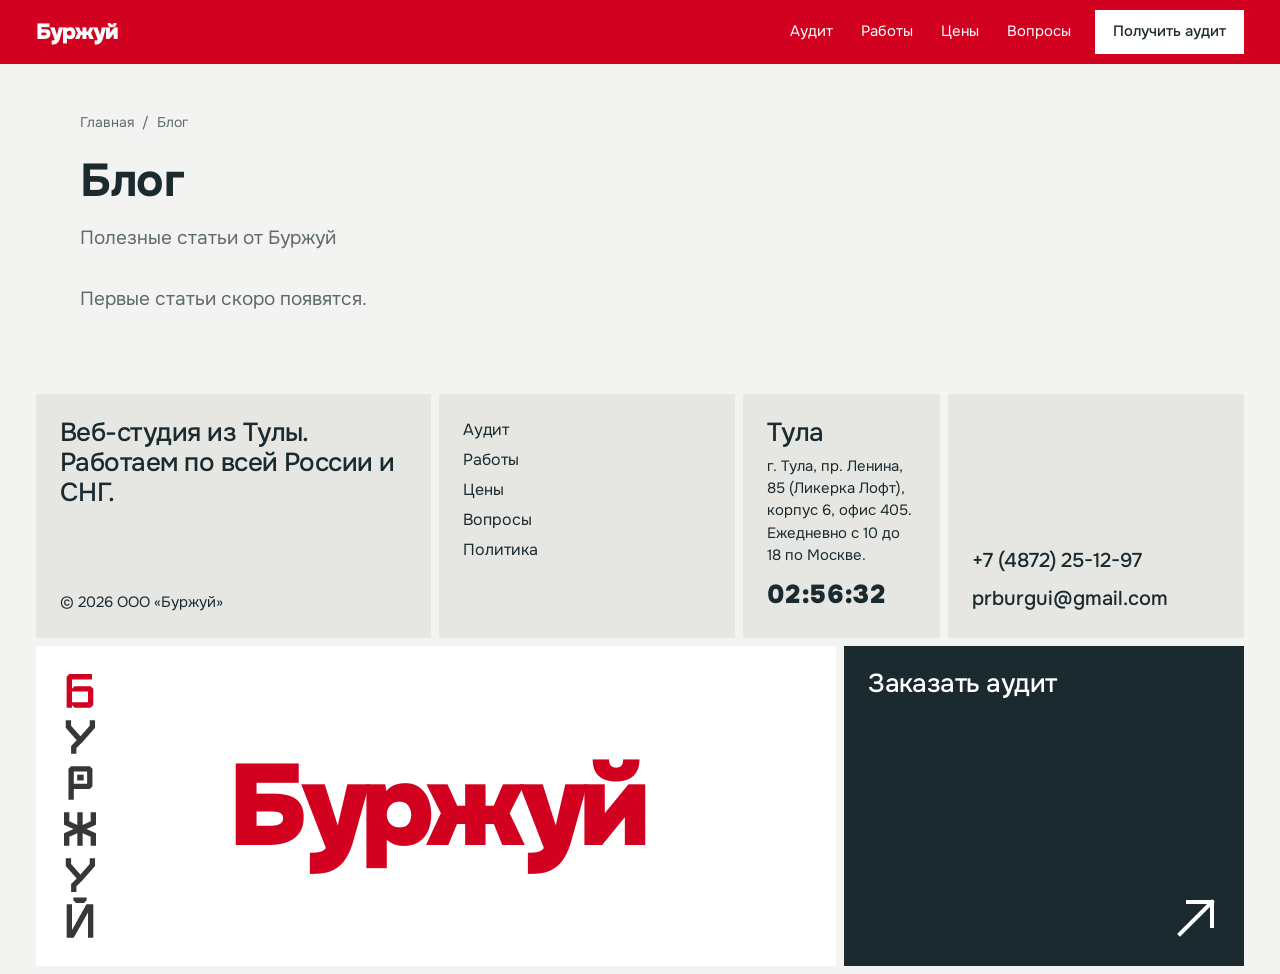
==== blog/index.html @ 13711dba "SEO-блог: установка, 2 черновика статей, контент-план Co-Authored-By: Claude Sonnet 5.5 <noreply@ant" ====
<!DOCTYPE html>
<html lang="ru">
<head>
<meta charset="UTF-8">
<meta name="viewport" content="width=device-width, initial-scale=1.0">
<title>Блог — Буржуй</title>
<meta name="description" content="Полезные статьи от Буржуй">
<link rel="canonical" href="https://promo.prburgui.ru/blog/">
<meta name="robots" content="index, follow, max-image-preview:large">
<meta property="og:type" content="website">
<meta property="og:title" content="Блог — Буржуй">
<meta property="og:description" content="Полезные статьи от Буржуй">
<meta property="og:url" content="https://promo.prburgui.ru/blog/">
<meta property="og:locale" content="ru_RU">

<link rel="alternate" type="application/rss+xml" title="Буржуй — блог" href="https://promo.prburgui.ru/feed.xml">
<meta name="theme-color" content="#D20120">
<link rel="icon" href="/img/favicon.ico">
<link rel="preconnect" href="https://fonts.googleapis.com">
<link rel="preconnect" href="https://fonts.gstatic.com" crossorigin>
<link href="https://fonts.googleapis.com/css2?family=Onest:wght@400;500;900&display=swap" rel="stylesheet">
<link rel="stylesheet" href="/styles.css">
<link rel="stylesheet" href="/blog/blog.css">
<link rel="stylesheet" href="/blog/blog.css">
<script type="application/ld+json">{"@context":"https://schema.org","@type":"Blog","name":"Блог — Буржуй","url":"https://promo.prburgui.ru/blog/","blogPost":[]}</script>
</head>
<body class="b-page">
<header class="header" id="header" data-tone="red">
  <div class="header__inner">
    <a class="brand" href="/#top" aria-label="Буржуй — на главную">Буржуй</a>
    <nav class="nav" id="nav" aria-label="Основное меню">
      <a href="/#audit">Аудит</a>
      <a href="/#works">Работы</a>
      <a href="/#prices">Цены</a>
      <a href="/#faq">Вопросы</a>
    <!-- BLOGNAV:START --><!-- BLOGNAV:END --></nav>
    <a class="btn btn--head magnet" href="/#contact"><span>Получить аудит</span></a>
  </div>
</header>
<main class="blog">

<section class="b-list">
  <nav class="b-crumbs" aria-label="Хлебные крошки"><a href="/">Главная</a><span>/</span><span>Блог</span></nav>
  <header class="b-head"><h1>Блог</h1><p class="b-lead">Полезные статьи от Буржуй</p></header>
  <p class="b-empty">Первые статьи скоро появятся.</p>
</section>
</main>
<footer class="foot" data-tone="paper">
  <div class="foot__row foot__row--top">
    <div class="ft ft--state"><p class="ft__say">Веб-студия из Тулы. Работаем по всей России и СНГ.</p><p class="ft__small">© <span id="year">2026</span> ООО «Буржуй»</p></div>
    <nav class="ft ft--nav" aria-label="Разделы"><a href="/#audit">Аудит</a><a href="/#works">Работы</a><a href="/#prices">Цены</a><a href="/#faq">Вопросы</a><a href="/privacy.html">Политика</a></nav>
    <div class="ft ft--city"><p class="ft__say">Тула</p><p class="ft__small">г. Тула, пр. Ленина, 85 (Ликерка Лофт), корпус 6, офис 405. Ежедневно с 10 до 18 по Москве.</p><p class="ft__time" id="tulaTime">—</p></div>
    <div class="ft ft--mail"><a class="ft__link" href="tel:+74872251297">+7 (4872) 25-12-97</a><a class="ft__link" href="mailto:prburgui@gmail.com">prburgui@gmail.com</a></div>
  </div>
  <div class="foot__row foot__row--bottom">
    <div class="ft ft--mark"><img class="ft__logo" src="/img/logo-stack.svg" width="34" height="280" alt=""><p class="ft__word" aria-hidden="true">Буржуй</p></div>
    <a class="ft ft--go" href="/#contact"><span>Заказать аудит</span><svg viewBox="0 0 48 48" width="48" height="48" aria-hidden="true"><path d="M8 40 40 8M16 8h24v24" fill="none" stroke="currentColor" stroke-width="4" stroke-linecap="square"/></svg></a>
  </div>
</footer>
<script src="/script.js" defer></script>
<!-- Yandex.Metrika counter -->
<script type="text/javascript">
    (function(m,e,t,r,i,k,a){
        m[i]=m[i]||function(){(m[i].a=m[i].a||[]).push(arguments)};
        m[i].l=1*new Date();
        for (var j = 0; j < document.scripts.length; j++) {if (document.scripts[j].src === r) { return; }}
        k=e.createElement(t),a=e.getElementsByTagName(t)[0],k.async=1,k.src=r,a.parentNode.insertBefore(k,a)
    })(window, document,'script','https://mc.yandex.ru/metrika/tag.js', 'ym');
    ym(214763, 'init', {referrer: document.referrer, url: location.href, accurateTrackBounce:true, trackLinks:true});
</script>
<noscript><div><img src="https://mc.yandex.ru/watch/214763" style="position:absolute; left:-9999px;" alt="" /></div></noscript>
<!-- /Yandex.Metrika counter -->
</body>
</html>
---- styles.css ----
:root {
  --red: #D20120;
  --red-ink: #FFFFFF;
  --ink: #1B2A2F;
  --paper: #F3F4F2;
  --white: #FFFFFF;
  --steel: #D6DEDF;
  --sage: #C9D6CF;
  --bone: #E6E7E3;
  --soft: #1B2A2F;

  --m: clamp(16px, 2.8vw, 40px);
  --hh: 64px;
  --gap: 8px;

  --step-small: clamp(0.875rem, 0.85rem + 0.1vw, 0.9375rem);
  --step-body: clamp(1.0625rem, 1rem + 0.25vw, 1.1875rem);
  --step-md: 1.25rem;
  --step-lead: clamp(1.25rem, 1.1rem + 0.7vw, 1.625rem);
  --step-head: clamp(2.5rem, 1.2rem + 5vw, 5.5rem);

  --ease: cubic-bezier(.16, 1, .3, 1);
  interpolate-size: allow-keywords;
}

*, *::before, *::after { box-sizing: border-box; }
html { overflow-x: clip; scroll-padding-top: 72px; }
body {
  margin: 0; overflow-x: clip;
  font-family: 'Onest', system-ui, -apple-system, 'Segoe UI', Arial, sans-serif;
  font-size: var(--step-body); line-height: 1.5; font-weight: 400;
  background: var(--paper); color: var(--ink);
  -webkit-font-smoothing: antialiased;
}
img { display: block; max-width: 100%; height: auto; }
h1, h2, h3, p, ul { margin: 0; padding: 0; }
ul { list-style: none; }
a { color: inherit; }
button { font: inherit; color: inherit; cursor: pointer; }
.sr { position: absolute; width: 1px; height: 1px; overflow: hidden; clip: rect(0 0 0 0); white-space: nowrap; }
.skip { position: fixed; left: 8px; top: -60px; z-index: 100; background: var(--ink); color: var(--white); padding: 12px 16px; }
.skip:focus { top: 8px; }
:focus-visible { outline: 3px solid var(--ink); outline-offset: 3px; }
.chapter[data-tone="red"] :focus-visible, .sheet--red :focus-visible, .tile--red :focus-visible, .header[data-tone="red"] :focus-visible { outline-color: var(--white); }
::selection { background: var(--ink); color: var(--white); }

.wrap { padding-inline: var(--m); }

/* ---------- display type ---------- */
.head, .cta__head, .panel__head {
  font-weight: 900; letter-spacing: -0.04em; line-height: 0.92;
  font-size: var(--step-head);
}
.lead { font-size: var(--step-lead); line-height: 1.35; max-width: 32ch; }

/* ---------- masks (reveal) ---------- */
.mask { display: block; overflow: hidden; padding-bottom: 0.06em; margin-bottom: -0.06em; }
.mask__in { display: block; will-change: transform; }
.w { display: inline-block; overflow: hidden; vertical-align: top; padding-bottom: 0.1em; margin-bottom: -0.1em; }
.w > span { display: inline-block; will-change: transform; }

/* ---------- buttons ---------- */
.btn {
  position: relative; display: inline-flex; align-items: center; justify-content: center;
  min-height: 48px; padding: 0 24px; text-decoration: none; font-weight: 500;
  font-size: var(--step-small); overflow: hidden; isolation: isolate; white-space: nowrap;
  transition: transform .25s var(--ease), color .35s var(--ease);
}
.btn::before { content: ""; position: absolute; inset: 0; z-index: -1; transform: translateY(101%); transition: transform .45s var(--ease); }
.btn:hover::before, .btn:focus-visible::before { transform: translateY(0); }
.btn:active { transform: scale(.97); }
.btn--paper { background: var(--white); color: var(--ink); }
.btn--paper::before { background: var(--ink); }
.btn--paper:hover, .btn--paper:focus-visible { color: var(--white); }
.btn--ink { background: var(--ink); color: var(--white); }
.btn--ink::before { background: var(--red); }
.btn--red { background: var(--red); color: var(--white); }
.btn--red::before { background: var(--ink); }
.btn--head { min-height: 44px; padding: 0 18px; }
.btn--big { min-height: 60px; font-size: var(--step-body); }

.link { background: none; border: 0; padding: 8px 0; text-decoration: underline; text-underline-offset: 4px; font-size: var(--step-small); }

/* ---------- header ---------- */
.header {
  position: fixed; inset: 0 0 auto 0; z-index: 50; height: var(--hh);
  background: var(--red); color: var(--white);
  transition: background-color .5s var(--ease), color .5s var(--ease), transform .6s var(--ease);
}
.header.is-hidden { transform: translateY(-100%); }
.header[data-tone="paper"] { background: var(--paper); color: var(--ink); }
.header[data-tone="white"] { background: var(--white); color: var(--ink); }
.header[data-tone="steel"] { background: var(--steel); color: var(--ink); }
.header[data-tone="sage"] { background: var(--sage); color: var(--ink); }
.header[data-tone="bone"] { background: var(--bone); color: var(--ink); }
.header__inner { height: 100%; padding-inline: var(--m); display: flex; align-items: center; gap: 24px; min-width: 0; }
.brand { font-weight: 900; font-size: 22px; letter-spacing: -0.04em; text-decoration: none; flex-shrink: 0; }
.nav { margin-left: auto; display: flex; gap: 28px; }
.nav a { text-decoration: none; font-size: var(--step-small); white-space: nowrap; position: relative; }
.nav a::after { content: ""; position: absolute; left: 0; right: 0; bottom: -4px; height: 3px; background: currentColor; transform: scaleX(0); transform-origin: left; transition: transform .4s var(--ease); }
.nav a:hover::after { transform: scaleX(1); }
.header .btn { background: var(--white); color: var(--ink); }
.header .btn::before { background: var(--ink); }
.header .btn:hover { color: var(--white); }
.header:not([data-tone="red"]) .btn { background: var(--red); color: var(--white); }
.header:not([data-tone="red"]) .btn::before { background: var(--ink); }

/* ---------- hero ---------- */
.hero {
  position: relative; min-height: 100svh; background: var(--red); color: var(--white);
  padding: calc(var(--hh) + 6vh) var(--m) 40px; display: grid; grid-template-columns: repeat(12, 1fr); column-gap: var(--gap);
  overflow: clip;
}
.hero__name { grid-column: 1 / -1; grid-row: 1; font-weight: 900; letter-spacing: -0.05em; line-height: 0.82; font-size: clamp(7.5rem, 28vw, 28rem); }
.hero__l1 { color: var(--white); }
.hero__l2 { color: var(--ink); }
.hero__side { position: relative; z-index: 2; grid-column: 9 / -1; grid-row: 1; align-self: end; display: grid; gap: 24px; justify-items: start; }
.hero__lead { font-size: var(--step-lead); line-height: 1.3; max-width: 26ch; }

/* ---------- audit stack ---------- */
.audit { background: var(--paper); padding-top: 160px; }
.audit .head { padding-bottom: 48px; }
.stack { position: relative; }
.sheet {
  position: relative;
  min-height: max(86svh, 560px); padding: 0 var(--m) 40px;
  display: grid; grid-template-columns: repeat(12, 1fr); grid-template-rows: auto 1fr; column-gap: var(--gap); padding-top: 48px; row-gap: 32px;
  transform-origin: 50% 0;
}
.sheet--white { background: var(--white); color: var(--ink); }
.sheet--steel { background: var(--steel); color: var(--ink); }
.sheet--sage { background: var(--sage); color: var(--ink); }
.sheet--red { background: var(--red); color: var(--white); }
.sheet__name { grid-column: 1 / -1; grid-row: 1; align-self: start; font-weight: 900; letter-spacing: -0.03em; line-height: .95; font-size: clamp(2.2rem, 6.2vw, 6.5rem); max-width: 14ch; }
.sheet__text { grid-column: 1 / 6; grid-row: 2; align-self: end; max-width: 40ch; font-size: var(--step-body); }
.sheet__list { grid-column: 7 / -1; grid-row: 2; align-self: end; display: grid; gap: 6px; }
.sheet__list li { padding: 18px 22px; font-size: var(--step-lead); line-height: 1.2; font-weight: 500; letter-spacing: -0.01em; background: color-mix(in srgb, currentColor 8%, transparent); }

/* ---------- check ---------- */
.check {
  min-height: 90svh; background: var(--white); padding: 160px var(--m);
  display: grid; grid-template-columns: repeat(12, 1fr); column-gap: var(--gap); align-items: center; row-gap: 48px;
}
.check__intro { grid-column: 1 / 7; display: grid; gap: 32px; }
.check__card { grid-column: 7 / -1; background: var(--bone); min-height: 460px; display: grid; grid-template-rows: auto 1fr; position: relative; overflow: hidden; }
.check__bar { display: grid; grid-template-columns: repeat(8, 1fr); gap: 4px; padding: 20px 24px 0; }
.check__bar i { height: 8px; background: color-mix(in srgb, var(--ink) 14%, transparent); position: relative; overflow: hidden; }
.check__bar i::after { content: ""; position: absolute; inset: 0; background: var(--red); transform: scaleX(0); transform-origin: left; transition: transform .5s var(--ease); }
.check__bar i.on::after { transform: scaleX(1); }
.check__body { padding: 32px 24px 24px; display: grid; align-content: space-between; gap: 32px; }
.check__q { font-size: clamp(1.5rem, 1.1rem + 1.6vw, 2.25rem); line-height: 1.12; font-weight: 500; letter-spacing: -0.02em; max-width: 22ch; }
.check__answers { display: grid; grid-template-columns: repeat(3, 1fr); gap: var(--gap); }
.check__answers[hidden], .check__result[hidden], .check__body[hidden] { display: none; }
.ans { min-height: 72px; border: 0; background: var(--white); font-size: var(--step-lead); font-weight: 500; transition: background-color .25s, color .25s, transform .2s var(--ease); }
.ans:hover { background: var(--ink); color: var(--white); }
.ans:active { transform: scale(.96); }
.check__result { padding: 32px 24px 24px; display: grid; gap: 16px; align-content: start; }
.check__big { font-weight: 900; letter-spacing: -0.05em; line-height: .85; font-size: clamp(6rem, 14vw, 12rem); color: var(--red); }
.check__of { font-size: .3em; letter-spacing: -0.02em; color: var(--ink); font-weight: 500; }
.check__title { font-size: var(--step-lead); font-weight: 500; line-height: 1.2; max-width: 24ch; }
.check__areas { max-width: 44ch; }
.check__actions { display: flex; flex-wrap: wrap; gap: 20px; align-items: center; margin-top: 8px; }

/* ---------- works ---------- */
.works { background: var(--sage); }
.works__panels { display: grid; grid-template-columns: 1fr 1fr; }
.panel { position: relative; min-height: 92svh; overflow: hidden; display: grid; grid-template-rows: 1fr auto; padding: 28px var(--m) 28px; }
.panel--sage { background: var(--sage); }
.panel--bone { background: var(--bone); }
.panel__head { position: relative; z-index: 2; align-self: start; font-size: clamp(2rem, 2.8vw, 2.5rem); letter-spacing: -0.03em; }
.panel__obj { position: absolute; left: 50%; top: 14%; width: 118%; max-width: none; transform: translateX(-50%); mix-blend-mode: multiply; will-change: transform; }
.panel__obj--photo { top: 12%; width: 100%; mix-blend-mode: normal; left: 50%; }
.panel__row { position: relative; z-index: 2; align-self: end; display: flex; flex-wrap: wrap; gap: 16px; justify-content: space-between; align-items: end; }
.panel__name { font-weight: 500; font-size: var(--step-md); line-height: 1.2; }
.panel__fact { font-size: var(--step-small); max-width: 28ch; color: var(--soft); }
.panel__acts { display: flex; gap: var(--gap); flex-wrap: wrap; }
.reel { background: var(--paper); padding: 72px 0 72px; overflow: hidden; }
.reel__track { display: flex; gap: var(--gap); width: max-content; will-change: transform; }
.reel__i { margin: 0; width: clamp(280px, 34vw, 520px); }
.reel__i img { width: 100%; aspect-ratio: 3 / 2; object-fit: contain; background: var(--bone); }
.reel__i figcaption { padding: 12px 0 0 var(--m); font-size: var(--step-small); font-weight: 500; }

/* ---------- prices ---------- */
.prices { background: var(--paper); padding: 160px var(--m) 120px; }
.prices__head { position: relative; z-index: 2; padding-bottom: 32px; }
.tiles { display: grid; grid-template-columns: repeat(12, 1fr); gap: var(--gap); align-items: end; margin-top: -9vh; }
.tile { display: grid; grid-template-rows: 1fr auto auto; align-content: end; min-width: 0; }
.tile:nth-child(1) { grid-column: span 2; --h: 26vh; }
.tile:nth-child(2) { grid-column: span 3; --h: 38vh; }
.tile:nth-child(3) { grid-column: span 3; --h: 50vh; }
.tile:nth-child(4) { grid-column: span 4; --h: 62vh; }
.tile__box { container-type: inline-size; height: var(--h); min-height: 190px; padding: 18px; display: flex; flex-direction: column; justify-content: flex-end; transform-origin: 50% 100%; }
.tile--bone .tile__box { background: var(--bone); }
.tile--white .tile__box { background: var(--white); }
.tile--steel .tile__box { background: var(--steel); }
.tile--red .tile__box { background: var(--red); color: var(--white); }
.tile__price { font-weight: 900; letter-spacing: -0.05em; line-height: .85; font-size: clamp(2rem, 21cqw, 9rem); white-space: nowrap; }
.tile__unit { font-size: var(--step-small); font-weight: 500; padding-top: 10px; }
.tile__name { padding-top: 16px; font-size: var(--step-md); font-weight: 500; line-height: 1.2; }
.tile__text { padding-top: 6px; font-size: var(--step-small); color: var(--soft); max-width: 34ch; }
.web3 { margin-top: 56px; background: var(--steel); padding: 24px; display: flex; flex-wrap: wrap; gap: 16px 32px; justify-content: space-between; align-items: center; font-size: var(--step-lead); font-weight: 500; letter-spacing: -0.01em; line-height: 1.2; }
.web3 p { max-width: 36ch; }

/* ---------- ticket ---------- */
.support { background: var(--steel); min-height: 80svh; padding: 120px var(--m); display: grid; place-items: center; align-content: center; gap: 40px; }
.ticket { width: min(64vw, 960px); min-width: min(100%, 760px); aspect-ratio: 2.3 / 1; display: grid; grid-template-columns: 7fr 3fr; position: relative; background: var(--white); }
.ticket__main { padding: 40px; display: grid; align-content: space-between; gap: 24px; background: var(--white); }
.ticket__title { font-weight: 900; letter-spacing: -0.04em; line-height: .95; font-size: clamp(1.9rem, 3.8vw, 3.4rem); }
.ticket__lines { display: grid; grid-template-columns: 1fr 1fr; gap: 6px 28px; line-height: 1.3; }
.ticket__lines li:last-child { grid-column: 1 / -1; }
.ticket__perf { position: absolute; top: 0; bottom: 0; left: 70%; width: 0; }
.ticket__perf::before, .ticket__perf::after { content: ""; position: absolute; left: -14px; width: 28px; height: 28px; background: var(--steel); border-radius: 50%; }
.ticket__perf::before { top: -14px; }
.ticket__perf::after { bottom: -14px; }
.ticket__stub { background: var(--red); color: var(--white); padding: 40px 24px 0; display: grid; justify-items: center; align-content: end; text-align: center; }
.ticket__stub::before { content: ""; position: absolute; left: calc(70% - 3px); top: 28px; bottom: 28px; width: 6px; background: url("data:image/svg+xml,%3Csvg xmlns='http://www.w3.org/2000/svg' width='6' height='18'%3E%3Ccircle cx='3' cy='9' r='3' fill='%23D6DEDF'/%3E%3C/svg%3E") center top / 6px 18px repeat-y; }
.ticket__price { font-weight: 900; letter-spacing: -0.04em; line-height: .95; font-size: clamp(1.9rem, 3.8vw, 3.6rem); }
.ticket__per { font-size: var(--step-small); padding: 8px 0 24px; }
.ticket__btn { align-self: end; width: calc(100% + 48px); margin: 0 -24px; min-height: 56px; display: flex; align-items: center; justify-content: center; background: var(--ink); color: var(--white); text-decoration: none; font-weight: 500; font-size: var(--step-small); transition: background-color .3s; text-align: center; padding: 0 12px; }
.ticket__btn:hover { background: var(--white); color: var(--ink); }
.support__note { max-width: 56ch; text-align: center; font-size: var(--step-lead); line-height: 1.3; }

/* ---------- faq ---------- */
.faq { background: var(--paper); padding: 160px var(--m); display: grid; grid-template-columns: repeat(12, 1fr); column-gap: var(--gap); align-items: start; row-gap: 40px; }
.faq__head { grid-column: 1 / 5; position: sticky; top: 104px; }
.faq__list { grid-column: 5 / -1; display: grid; gap: var(--gap); }
.faq details { background: var(--bone); transition: background-color .35s var(--ease), color .35s var(--ease); }
.faq details[open] { background: var(--red); color: var(--white); }
.faq summary { list-style: none; cursor: pointer; min-height: 72px; padding: 16px 24px; display: flex; align-items: center; justify-content: space-between; gap: 24px; font-size: var(--step-md); font-weight: 500; line-height: 1.25; }
.faq summary::-webkit-details-marker { display: none; }
.faq summary i { position: relative; flex: none; width: 16px; height: 16px; }
.faq summary i::before, .faq summary i::after { content: ""; position: absolute; left: 0; top: 6.5px; width: 16px; height: 3px; background: currentColor; transition: transform .45s var(--ease); }
.faq summary i::after { transform: rotate(90deg); }
.faq details[open] summary i::after { transform: rotate(0); }
.faq details p { padding: 0 24px 24px; max-width: 52ch; }
.faq details::details-content { block-size: 0; overflow: clip; transition: block-size .5s var(--ease), content-visibility .5s allow-discrete; }
.faq details[open]::details-content { block-size: auto; }

/* ---------- cta ---------- */
.cta { background: var(--red); color: var(--white); min-height: 100svh; padding: 140px var(--m) 40px; display: grid; grid-template-rows: 1fr auto; row-gap: 56px; }
.cta__head { font-size: clamp(2.6rem, 10.5vw, 11rem); letter-spacing: -0.05em; line-height: .88; align-self: start; }
.cta__row { display: grid; grid-template-columns: repeat(12, 1fr); column-gap: var(--gap); row-gap: 28px; align-items: end; }
.cta__lead { grid-column: 1 / 5; font-size: var(--step-lead); line-height: 1.3; }
.form { grid-column: 6 / -1; display: grid; grid-template-columns: 1fr 1fr 1fr; gap: var(--gap); }
.f { display: grid; gap: 6px; font-size: var(--step-small); }
.f input { width: 100%; min-height: 56px; border: 0; background: var(--white); color: var(--ink); padding: 0 16px; font: inherit; font-size: var(--step-body); border-radius: 0; }
.f input::placeholder { color: #7a8a8e; }
.f input:focus-visible { outline: 3px solid var(--ink); outline-offset: 0; }
.agree { grid-column: 1 / 3; display: flex; gap: 12px; align-items: flex-start; font-size: var(--step-small); line-height: 1.4; align-self: center; }
.agree input { width: 22px; height: 22px; flex: none; margin: 0; accent-color: var(--ink); }
.form__check { grid-column: 1 / -1; background: color-mix(in srgb, var(--white) 18%, transparent); padding: 12px 16px; font-size: var(--step-small); }
.form .btn { grid-column: 3; }

/* ---------- footer ---------- */
.foot { background: var(--paper); padding: 8px var(--m) 8px; display: grid; gap: var(--gap); }
.foot__row { display: grid; gap: var(--gap); }
.foot__row--top { grid-template-columns: 4fr 3fr 2fr 3fr; }
.foot__row--bottom { grid-template-columns: 8fr 4fr; }
.ft { background: var(--bone); padding: 24px; min-height: 220px; display: flex; flex-direction: column; justify-content: space-between; gap: 16px; text-decoration: none; }
.ft__say { font-size: var(--step-lead); font-weight: 500; line-height: 1.15; letter-spacing: -0.02em; max-width: 24ch; }
.ft__small { font-size: var(--step-small); color: var(--soft); }
.ft--nav { gap: 6px; justify-content: flex-start; font-size: 16px; }
.ft--nav a { text-decoration: none; width: fit-content; position: relative; }
.ft--nav a::after { content: ""; position: absolute; left: 0; right: 0; bottom: -2px; height: 3px; background: var(--red); transform: scaleX(0); transform-origin: left; transition: transform .4s var(--ease); }
.ft--nav a:hover::after { transform: scaleX(1); }
.ft--city { gap: 8px; }
.ft__time { font-weight: 900; font-size: var(--step-lead); letter-spacing: -0.03em; font-variant-numeric: tabular-nums; }
.ft--mail { justify-content: flex-end; gap: 8px; }
.ft__link { font-size: var(--step-md); font-weight: 500; text-decoration: none; width: fit-content; overflow-wrap: anywhere; }
.ft__link:hover { color: var(--red); }
.ft--mark { min-height: 320px; background: var(--white); flex-direction: row; align-items: center; justify-content: center; position: relative; }
.ft__logo { position: absolute; left: 28px; top: 50%; transform: translateY(-50%); height: 264px; width: auto; }
.ft__word { font-weight: 900; letter-spacing: -0.06em; line-height: 1; font-size: clamp(3rem, 9vw, 9rem); color: var(--red); }
.ft--go { min-height: 320px; background: var(--ink); color: var(--white); font-size: var(--step-lead); font-weight: 500; line-height: 1.1; letter-spacing: -0.02em; position: relative; overflow: hidden; isolation: isolate; }
.ft--go::before { content: ""; position: absolute; inset: 0; background: var(--red); z-index: -1; transform: translateY(101%); transition: transform .5s var(--ease); }
.ft--go:hover::before { transform: translateY(0); }
.ft--go svg { align-self: flex-end; transition: transform .5s var(--ease); }
.ft--go:hover svg { transform: translate(8px, -8px); }

/* ---------- privacy page ---------- */
.legal { max-width: 760px; margin: 0 auto; padding: calc(var(--hh) + 80px) var(--m) 120px; }
.legal h1 { font-weight: 900; letter-spacing: -0.04em; line-height: .95; font-size: clamp(2.2rem, 6vw, 4rem); padding-bottom: 32px; }
.legal h2 { font-size: 22px; font-weight: 500; padding: 32px 0 8px; }
.legal p, .legal li { padding-bottom: 8px; }
.legal ul { list-style: disc; padding-left: 22px; }

/* ---------- breakpoints ---------- */
@media (max-width: 1180px) { .nav { gap: 18px; } }
@media (max-width: 1100px) {
  .nav { display: none; }
  .header .btn { margin-left: auto; }
  .foot__row--top { grid-template-columns: 1fr 1fr; }
  .form { grid-template-columns: 1fr 1fr; }
  .form .btn { grid-column: 1 / -1; }
  .agree { grid-column: 1 / -1; }
  .cta__lead { grid-column: 1 / -1; }
  .form { grid-column: 1 / -1; }
}
@media (max-width: 900px) {
  .hero { padding-bottom: 24px; grid-template-rows: auto 1fr; }
  .hero__name { grid-row: 1; font-size: 34vw; }
  .hero__side { grid-column: 1 / -1; grid-row: 2; }
  .hero__lead { max-width: 30ch; }
  .audit { padding-top: 96px; }
  .sheet { grid-template-rows: auto auto auto; padding-top: 28px; padding-bottom: 104px; min-height: 70svh; padding-bottom: 24px; row-gap: 20px; }
  .sheet__name { font-size: 11vw; max-width: none; }
  .sheet__text { grid-column: 1 / -1; grid-row: 3; align-self: start; font-size: 17px; }
  .sheet__list { grid-column: 1 / -1; grid-row: 2; align-self: start; gap: 4px; }
  .sheet__list li { padding: 12px 16px; font-size: 18px; }
  .check { padding: 96px var(--m); }
  .check__intro, .check__card { grid-column: 1 / -1; }
  .check__answers { grid-template-columns: 1fr; }
  .ans { min-height: 60px; }
  .works__panels { grid-template-columns: 1fr; }
  .panel { min-height: 78svh; }
  .panel__obj { width: 150%; top: 16%; left: 40%; }
  .panel__obj--photo { width: 130%; left: 50%; }
  .panel__acts .btn { flex: 1; }
  .panel__row { display: grid; }
  .prices { padding: 96px var(--m); }
  .tiles { grid-template-columns: 1fr; margin-top: 0; align-items: stretch; gap: 28px; }
  .tile:nth-child(n) { grid-column: auto; }
  .tile:nth-child(1) { --h: 34vw; } .tile:nth-child(2) { --h: 46vw; } .tile:nth-child(3) { --h: 62vw; } .tile:nth-child(4) { --h: 78vw; }
  .tile__box { min-height: 150px; }
  .tile__price { font-size: clamp(2.6rem, 18vw, 6rem); }
  .tile__name { font-size: 18px; }
  .web3 { font-size: 20px; }
  .support { padding: 96px 10px; }
  .ticket { width: 100%; min-width: 0; aspect-ratio: auto; grid-template-columns: 1fr; grid-template-rows: auto auto; }
  .ticket__main { padding: 28px 20px; gap: 28px; }
  .ticket__title { font-size: 9vw; max-width: none; }
  .ticket__lines { grid-template-columns: 1fr; }
  .ticket__perf { left: 0; right: 0; top: auto; bottom: auto; position: relative; height: 0; order: 0; grid-row: 2; width: auto; }
  .ticket__perf::before { left: -14px; top: -14px; } .ticket__perf::after { left: auto; right: -14px; top: -14px; bottom: auto; }
  .ticket__stub { grid-row: 3; padding: 40px 20px 0; position: relative; }
  .ticket { grid-template-rows: auto 0 auto; }
  .ticket__stub::before { left: 28px; right: 28px; top: 0; bottom: auto; width: auto; height: 6px; background: url("data:image/svg+xml,%3Csvg xmlns='http://www.w3.org/2000/svg' width='18' height='6'%3E%3Ccircle cx='9' cy='3' r='3' fill='%23D6DEDF'/%3E%3C/svg%3E") left center / 18px 6px repeat-x; }
  .ticket__price { font-size: 12.5vw; white-space: nowrap; }
  .ticket__btn { width: calc(100% + 40px); margin: 0 -20px; }
  .support__note { font-size: 18px; }
  .faq { padding: 96px var(--m); }
  .faq__head { grid-column: 1 / -1; position: static; font-size: 9vw; }
  .faq__list { grid-column: 1 / -1; gap: 6px; }
  .faq summary { min-height: 64px; font-size: 18px; padding: 14px 20px; }
  .faq details p { padding: 0 20px 20px; font-size: 16px; }
  .cta { min-height: 80svh; padding: 96px var(--m) 24px; }
  .cta__head { font-size: 11vw; }
  .form { grid-template-columns: 1fr; }
  .foot__row--bottom { grid-template-columns: 1fr; }
  .foot__row--bottom .ft--mark { order: 1; min-height: 160px; }
  .ft__logo { height: 120px; left: 16px; }
  .ft__word { font-size: 22vw; }
  .ft--go { min-height: 160px; }
  .ft { min-height: 180px; padding: 20px; }
  .tile__box { flex-direction: row; justify-content: space-between; align-items: flex-end; }
  .tile__unit { padding: 0; }
}
@media (max-width: 560px) { .foot__row--top { grid-template-columns: 1fr; } }
@media (max-width: 560px) { .header .btn span { font-size: 13px; } .btn--head { padding: 0 14px; } }
@media (max-width: 380px) { .brand { font-size: 19px; } .header .btn { padding: 0 10px; } }

@media (prefers-reduced-motion: reduce) {
  *, *::before, *::after { transition-duration: .01ms !important; animation-duration: .01ms !important; scroll-behavior: auto !important; }
}
---- blog/blog.css ----
/* Стили блога. Цвета берутся из палитры сайта: install.mjs прописывает --b-* в blog.config.json (theme). */
:root { --b-bg: #fff; --b-surface: #fff; --b-ink: #18181b; --b-text: #2b2b30; --b-soft: #6b6b73; --b-line: #e5e5e5; --b-accent: #2563eb; --b-accent-soft: #eef3ff; --b-radius: 16px; }
.blog { padding: 112px 0 72px; background: var(--b-bg); color: var(--b-text); }
.blog > section, .blog > article { width: 100%; max-width: 1160px; margin: 0 auto; padding: 0 20px; }
.b-crumbs { display: flex; gap: 8px; flex-wrap: wrap; font-size: 14px; color: var(--b-soft); margin-bottom: 22px; }
.b-crumbs a { color: var(--b-soft); text-decoration: none; }
.b-crumbs a:hover { color: var(--b-accent); }
.b-meta { display: flex; flex-wrap: wrap; align-items: center; gap: 6px 14px; font-size: 14px; color: var(--b-soft); }
.b-chip { display: inline-block; padding: 3px 12px; border-radius: 999px; background: var(--b-accent-soft); color: var(--b-accent); font-weight: 600; font-size: 13px; }
.b-head h1 { font-family: var(--ff-head, inherit); color: var(--b-ink); font-size: clamp(28px, 4.4vw, 46px); line-height: 1.15; margin: 14px 0 16px; letter-spacing: -0.01em; }
.b-lead { font-size: 19px; line-height: 1.55; color: var(--b-soft); max-width: 720px; }
.b-author { margin-top: 14px; font-size: 14px; color: var(--b-soft); }

/* Статья */
.b-article { max-width: 780px !important; }
.b-cover { margin: 28px 0 8px; border-radius: var(--b-radius); overflow: hidden; }
.b-cover img { display: block; width: 100%; height: auto; }
.b-toc { margin: 28px 0; padding: 20px 24px; border: 1px solid var(--b-line); border-radius: var(--b-radius); background: var(--b-surface); }
.b-toc ol { list-style: none; margin: 10px 0 0; padding: 0; }
.b-toc li + li { margin-top: 6px; }
.b-toc a { color: var(--b-text); text-decoration: none; }
.b-toc a:hover { color: var(--b-accent); }
.b-content { font-size: 18px; line-height: 1.75; margin-top: 28px; }
.b-content h2 { font-family: var(--ff-head, inherit); color: var(--b-ink); font-size: clamp(24px, 3vw, 31px); line-height: 1.25; margin: 2em 0 .6em; scroll-margin-top: 100px; }
.b-content h3 { font-family: var(--ff-head, inherit); color: var(--b-ink); font-size: 22px; margin: 1.6em 0 .5em; scroll-margin-top: 100px; }
.b-content p { margin: 0 0 1.1em; }
.b-content ul, .b-content ol { margin: 0 0 1.2em; padding-left: 1.4em; }
.b-content ul { list-style: disc; }
.b-content ol { list-style: decimal; }
.b-content li + li { margin-top: 8px; }
.b-content li::marker { color: var(--b-accent); }
.b-content a { color: var(--b-accent); text-decoration: underline; text-underline-offset: 3px; }
.b-content img { max-width: 100%; height: auto; border-radius: 12px; margin: 8px 0; }
.b-content hr { border: 0; border-top: 1px solid var(--b-line); margin: 2em 0; }
.b-content blockquote { margin: 1.4em 0; padding: 16px 22px; border-left: 4px solid var(--b-accent); background: var(--b-accent-soft); border-radius: 0 12px 12px 0; }
.b-content blockquote p:last-child { margin-bottom: 0; }
.b-content code { background: var(--b-accent-soft); padding: 2px 6px; border-radius: 6px; font-size: .92em; }
.b-content pre { overflow-x: auto; padding: 16px; border-radius: 12px; background: var(--b-accent-soft); margin: 0 0 1.2em; }
.b-table { overflow-x: auto; margin: 1.4em 0; border: 1px solid var(--b-line); border-radius: 12px; }
.b-table table { width: 100%; border-collapse: collapse; font-size: 16px; line-height: 1.5; }
.b-table th, .b-table td { padding: 12px 16px; text-align: left; border-bottom: 1px solid var(--b-line); vertical-align: top; }
.b-table th { background: var(--b-accent-soft); color: var(--b-ink); font-weight: 600; white-space: nowrap; }
.b-table tr:last-child td { border-bottom: 0; }

.b-faq { margin-top: 44px; }
.b-faq h2 { font-family: var(--ff-head, inherit); color: var(--b-ink); font-size: 28px; margin-bottom: 16px; }
.b-faq details { border: 1px solid var(--b-line); border-radius: 12px; background: var(--b-surface); margin-bottom: 10px; padding: 0 20px; }
.b-faq summary { cursor: pointer; padding: 16px 0; font-weight: 600; color: var(--b-ink); list-style: none; display: flex; justify-content: space-between; gap: 16px; }
.b-faq summary::-webkit-details-marker { display: none; }
.b-faq summary::after { content: '+'; color: var(--b-accent); font-size: 22px; line-height: 1; }
.b-faq details[open] summary::after { content: '−'; }
.b-faq details p { padding: 0 0 18px; color: var(--b-text); line-height: 1.65; }
.b-disclaimer { margin-top: 32px; font-size: 14px; line-height: 1.55; color: var(--b-soft); padding-top: 16px; border-top: 1px solid var(--b-line); }
.b-cta { margin-top: 40px; padding: 32px; border-radius: var(--b-radius); background: var(--b-accent-soft); border: 1px solid var(--b-line); text-align: left; }
.b-cta h2 { font-family: var(--ff-head, inherit); color: var(--b-ink); font-size: 26px; margin-bottom: 8px; }
.b-cta p { margin-bottom: 18px; color: var(--b-text); max-width: 560px; }
.b-cta__btn { display: inline-flex; }
.b-preview { margin: 0 0 22px; padding: 12px 16px; border-radius: 12px; background: #fff4d6; color: #6b4e00; font-size: 14px; border: 1px solid #f0d98a; }

/* Карточки */
.b-grid { display: grid; grid-template-columns: repeat(3, 1fr); gap: 24px; margin-top: 32px; }
.b-card { display: flex; flex-direction: column; background: var(--b-surface); border: 1px solid var(--b-line); border-radius: var(--b-radius); overflow: hidden; transition: transform .2s, box-shadow .2s; }
.b-card:hover { transform: translateY(-3px); box-shadow: 0 16px 36px rgba(20, 20, 30, .09); }
.b-card__img { display: block; aspect-ratio: 16 / 10; overflow: hidden; background: var(--b-accent-soft); }
.b-card__img img { width: 100%; height: 100%; object-fit: cover; display: block; }
.b-card__body { display: flex; flex-direction: column; gap: 10px; padding: 22px; flex: 1; }
.b-card h3 { font-family: var(--ff-head, inherit); font-size: 20px; line-height: 1.3; margin: 0; }
.b-card h3 a { color: var(--b-ink); text-decoration: none; }
.b-card h3 a:hover { color: var(--b-accent); }
.b-card p { color: var(--b-soft); font-size: 15px; line-height: 1.55; margin: 0; }
.b-more { margin-top: auto; padding-top: 6px; color: var(--b-accent); font-weight: 600; text-decoration: none; }
.b-more::after { content: ' →'; }
.b-related { margin-top: 72px !important; }
.b-related h2, .b-home h2 { font-family: var(--ff-head, inherit); color: var(--b-ink); font-size: clamp(26px, 3.4vw, 36px); }
.b-empty { margin-top: 32px; color: var(--b-soft); }

/* Блок на главной */
.b-home { padding: 88px 0; background: var(--b-bg); }
.b-home .container { max-width: 1160px; margin: 0 auto; padding: 0 20px; }
.b-home__head { display: flex; justify-content: space-between; align-items: flex-end; gap: 16px; flex-wrap: wrap; }
.b-home .b-more { margin-top: 0; }

@media (max-width: 960px) { .b-grid { grid-template-columns: repeat(2, 1fr); } }
@media (max-width: 640px) {
  .blog { padding: 92px 0 48px; }
  .b-grid { grid-template-columns: 1fr; gap: 18px; }
  .b-content { font-size: 17px; }
  .b-lead { font-size: 17px; }
  .b-cta { padding: 24px 20px; }
  .b-home { padding: 56px 0; }
}

/* тема сайта */
:root{--b-accent:var(--red);--b-accent-soft:color-mix(in srgb, var(--red) 8%, #ffffff);--b-bg:var(--paper);--b-surface:var(--white);--b-ink:var(--ink);--b-text:var(--ink);--b-soft:color-mix(in srgb, var(--ink) 70%, #ffffff);--b-line:var(--steel)}
---- blog/blog.css ----
/* Стили блога. Цвета берутся из палитры сайта: install.mjs прописывает --b-* в blog.config.json (theme). */
:root { --b-bg: #fff; --b-surface: #fff; --b-ink: #18181b; --b-text: #2b2b30; --b-soft: #6b6b73; --b-line: #e5e5e5; --b-accent: #2563eb; --b-accent-soft: #eef3ff; --b-radius: 16px; }
.blog { padding: 112px 0 72px; background: var(--b-bg); color: var(--b-text); }
.blog > section, .blog > article { width: 100%; max-width: 1160px; margin: 0 auto; padding: 0 20px; }
.b-crumbs { display: flex; gap: 8px; flex-wrap: wrap; font-size: 14px; color: var(--b-soft); margin-bottom: 22px; }
.b-crumbs a { color: var(--b-soft); text-decoration: none; }
.b-crumbs a:hover { color: var(--b-accent); }
.b-meta { display: flex; flex-wrap: wrap; align-items: center; gap: 6px 14px; font-size: 14px; color: var(--b-soft); }
.b-chip { display: inline-block; padding: 3px 12px; border-radius: 999px; background: var(--b-accent-soft); color: var(--b-accent); font-weight: 600; font-size: 13px; }
.b-head h1 { font-family: var(--ff-head, inherit); color: var(--b-ink); font-size: clamp(28px, 4.4vw, 46px); line-height: 1.15; margin: 14px 0 16px; letter-spacing: -0.01em; }
.b-lead { font-size: 19px; line-height: 1.55; color: var(--b-soft); max-width: 720px; }
.b-author { margin-top: 14px; font-size: 14px; color: var(--b-soft); }

/* Статья */
.b-article { max-width: 780px !important; }
.b-cover { margin: 28px 0 8px; border-radius: var(--b-radius); overflow: hidden; }
.b-cover img { display: block; width: 100%; height: auto; }
.b-toc { margin: 28px 0; padding: 20px 24px; border: 1px solid var(--b-line); border-radius: var(--b-radius); background: var(--b-surface); }
.b-toc ol { list-style: none; margin: 10px 0 0; padding: 0; }
.b-toc li + li { margin-top: 6px; }
.b-toc a { color: var(--b-text); text-decoration: none; }
.b-toc a:hover { color: var(--b-accent); }
.b-content { font-size: 18px; line-height: 1.75; margin-top: 28px; }
.b-content h2 { font-family: var(--ff-head, inherit); color: var(--b-ink); font-size: clamp(24px, 3vw, 31px); line-height: 1.25; margin: 2em 0 .6em; scroll-margin-top: 100px; }
.b-content h3 { font-family: var(--ff-head, inherit); color: var(--b-ink); font-size: 22px; margin: 1.6em 0 .5em; scroll-margin-top: 100px; }
.b-content p { margin: 0 0 1.1em; }
.b-content ul, .b-content ol { margin: 0 0 1.2em; padding-left: 1.4em; }
.b-content ul { list-style: disc; }
.b-content ol { list-style: decimal; }
.b-content li + li { margin-top: 8px; }
.b-content li::marker { color: var(--b-accent); }
.b-content a { color: var(--b-accent); text-decoration: underline; text-underline-offset: 3px; }
.b-content img { max-width: 100%; height: auto; border-radius: 12px; margin: 8px 0; }
.b-content hr { border: 0; border-top: 1px solid var(--b-line); margin: 2em 0; }
.b-content blockquote { margin: 1.4em 0; padding: 16px 22px; border-left: 4px solid var(--b-accent); background: var(--b-accent-soft); border-radius: 0 12px 12px 0; }
.b-content blockquote p:last-child { margin-bottom: 0; }
.b-content code { background: var(--b-accent-soft); padding: 2px 6px; border-radius: 6px; font-size: .92em; }
.b-content pre { overflow-x: auto; padding: 16px; border-radius: 12px; background: var(--b-accent-soft); margin: 0 0 1.2em; }
.b-table { overflow-x: auto; margin: 1.4em 0; border: 1px solid var(--b-line); border-radius: 12px; }
.b-table table { width: 100%; border-collapse: collapse; font-size: 16px; line-height: 1.5; }
.b-table th, .b-table td { padding: 12px 16px; text-align: left; border-bottom: 1px solid var(--b-line); vertical-align: top; }
.b-table th { background: var(--b-accent-soft); color: var(--b-ink); font-weight: 600; white-space: nowrap; }
.b-table tr:last-child td { border-bottom: 0; }

.b-faq { margin-top: 44px; }
.b-faq h2 { font-family: var(--ff-head, inherit); color: var(--b-ink); font-size: 28px; margin-bottom: 16px; }
.b-faq details { border: 1px solid var(--b-line); border-radius: 12px; background: var(--b-surface); margin-bottom: 10px; padding: 0 20px; }
.b-faq summary { cursor: pointer; padding: 16px 0; font-weight: 600; color: var(--b-ink); list-style: none; display: flex; justify-content: space-between; gap: 16px; }
.b-faq summary::-webkit-details-marker { display: none; }
.b-faq summary::after { content: '+'; color: var(--b-accent); font-size: 22px; line-height: 1; }
.b-faq details[open] summary::after { content: '−'; }
.b-faq details p { padding: 0 0 18px; color: var(--b-text); line-height: 1.65; }
.b-disclaimer { margin-top: 32px; font-size: 14px; line-height: 1.55; color: var(--b-soft); padding-top: 16px; border-top: 1px solid var(--b-line); }
.b-cta { margin-top: 40px; padding: 32px; border-radius: var(--b-radius); background: var(--b-accent-soft); border: 1px solid var(--b-line); text-align: left; }
.b-cta h2 { font-family: var(--ff-head, inherit); color: var(--b-ink); font-size: 26px; margin-bottom: 8px; }
.b-cta p { margin-bottom: 18px; color: var(--b-text); max-width: 560px; }
.b-cta__btn { display: inline-flex; }
.b-preview { margin: 0 0 22px; padding: 12px 16px; border-radius: 12px; background: #fff4d6; color: #6b4e00; font-size: 14px; border: 1px solid #f0d98a; }

/* Карточки */
.b-grid { display: grid; grid-template-columns: repeat(3, 1fr); gap: 24px; margin-top: 32px; }
.b-card { display: flex; flex-direction: column; background: var(--b-surface); border: 1px solid var(--b-line); border-radius: var(--b-radius); overflow: hidden; transition: transform .2s, box-shadow .2s; }
.b-card:hover { transform: translateY(-3px); box-shadow: 0 16px 36px rgba(20, 20, 30, .09); }
.b-card__img { display: block; aspect-ratio: 16 / 10; overflow: hidden; background: var(--b-accent-soft); }
.b-card__img img { width: 100%; height: 100%; object-fit: cover; display: block; }
.b-card__body { display: flex; flex-direction: column; gap: 10px; padding: 22px; flex: 1; }
.b-card h3 { font-family: var(--ff-head, inherit); font-size: 20px; line-height: 1.3; margin: 0; }
.b-card h3 a { color: var(--b-ink); text-decoration: none; }
.b-card h3 a:hover { color: var(--b-accent); }
.b-card p { color: var(--b-soft); font-size: 15px; line-height: 1.55; margin: 0; }
.b-more { margin-top: auto; padding-top: 6px; color: var(--b-accent); font-weight: 600; text-decoration: none; }
.b-more::after { content: ' →'; }
.b-related { margin-top: 72px !important; }
.b-related h2, .b-home h2 { font-family: var(--ff-head, inherit); color: var(--b-ink); font-size: clamp(26px, 3.4vw, 36px); }
.b-empty { margin-top: 32px; color: var(--b-soft); }

/* Блок на главной */
.b-home { padding: 88px 0; background: var(--b-bg); }
.b-home .container { max-width: 1160px; margin: 0 auto; padding: 0 20px; }
.b-home__head { display: flex; justify-content: space-between; align-items: flex-end; gap: 16px; flex-wrap: wrap; }
.b-home .b-more { margin-top: 0; }

@media (max-width: 960px) { .b-grid { grid-template-columns: repeat(2, 1fr); } }
@media (max-width: 640px) {
  .blog { padding: 92px 0 48px; }
  .b-grid { grid-template-columns: 1fr; gap: 18px; }
  .b-content { font-size: 17px; }
  .b-lead { font-size: 17px; }
  .b-cta { padding: 24px 20px; }
  .b-home { padding: 56px 0; }
}

/* тема сайта */
:root{--b-accent:var(--red);--b-accent-soft:color-mix(in srgb, var(--red) 8%, #ffffff);--b-bg:var(--paper);--b-surface:var(--white);--b-ink:var(--ink);--b-text:var(--ink);--b-soft:color-mix(in srgb, var(--ink) 70%, #ffffff);--b-line:var(--steel)}
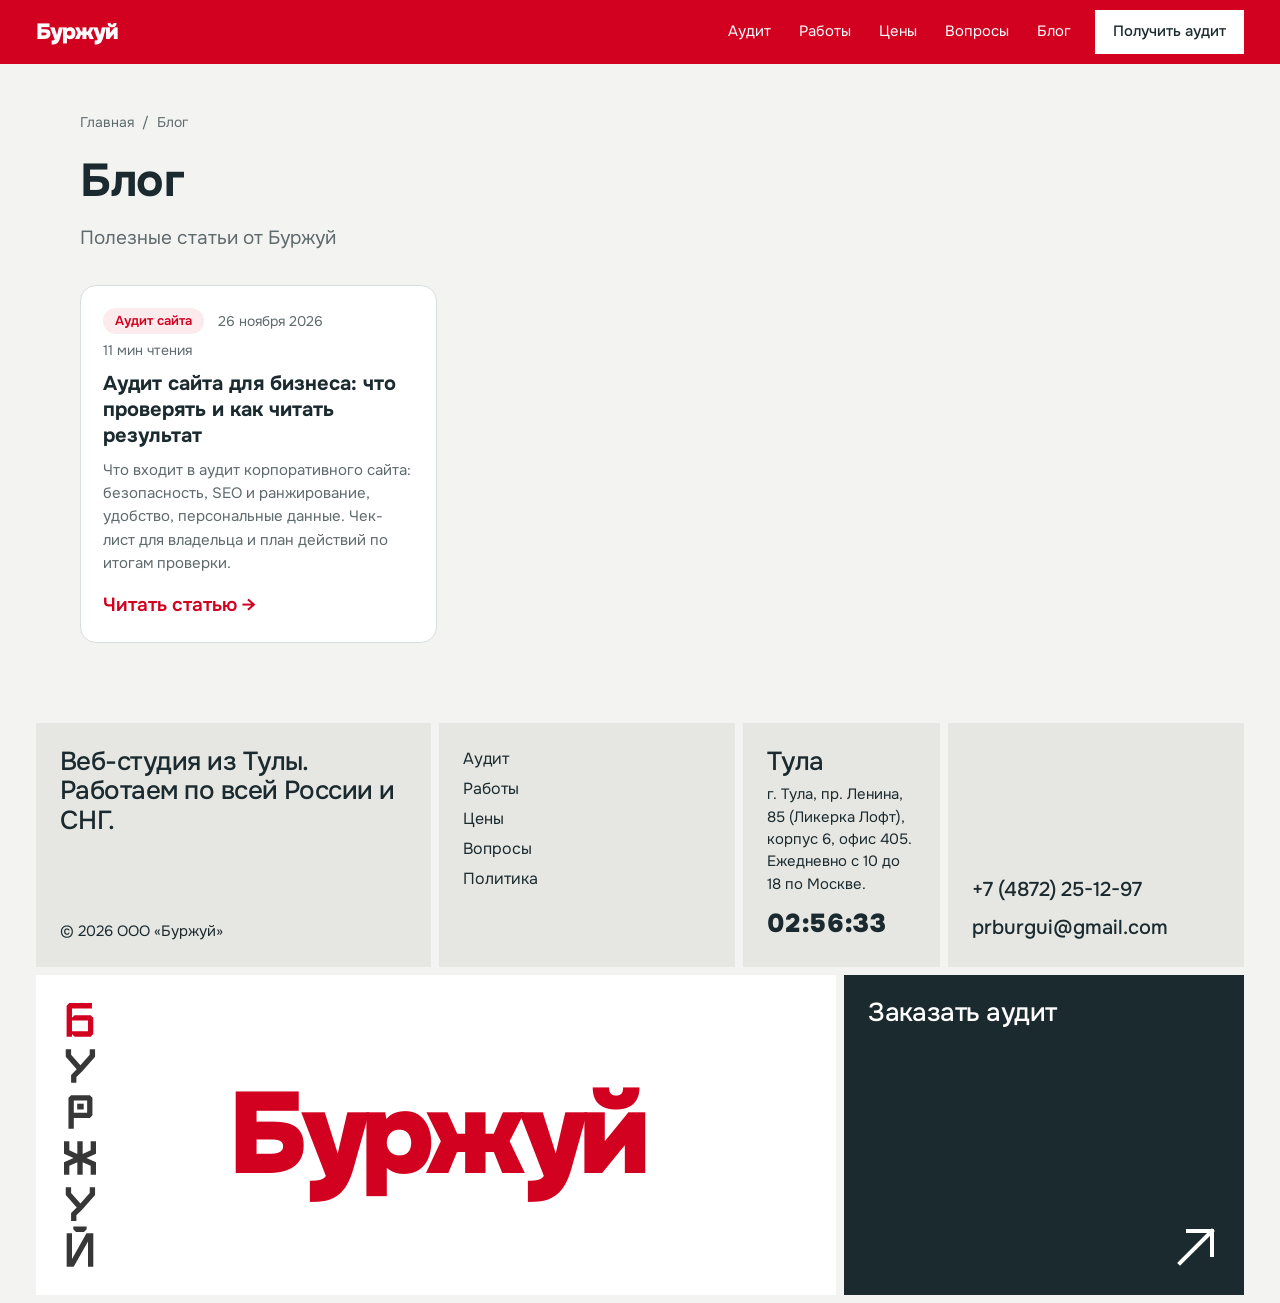
==== commit 55d9c999: "blog: автообновление" ====
--- a/blog/index.html
+++ b/blog/index.html
@@ -22,7 +22,7 @@
 <link rel="stylesheet" href="/styles.css">
 <link rel="stylesheet" href="/blog/blog.css">
 <link rel="stylesheet" href="/blog/blog.css">
-<script type="application/ld+json">{"@context":"https://schema.org","@type":"Blog","name":"Блог — Буржуй","url":"https://promo.prburgui.ru/blog/","blogPost":[]}</script>
+<script type="application/ld+json">{"@context":"https://schema.org","@type":"Blog","name":"Блог — Буржуй","url":"https://promo.prburgui.ru/blog/","blogPost":[{"@type":"BlogPosting","headline":"Аудит сайта для бизнеса: что проверять и как читать результат","url":"https://promo.prburgui.ru/blog/audit-sajta-dlya-biznesa/","datePublished":"2026-11-26"}]}</script>
 </head>
 <body class="b-page">
 <header class="header" id="header" data-tone="red">
@@ -33,7 +33,7 @@
       <a href="/#works">Работы</a>
       <a href="/#prices">Цены</a>
       <a href="/#faq">Вопросы</a>
-    <!-- BLOGNAV:START --><!-- BLOGNAV:END --></nav>
+    <!-- BLOGNAV:START --><a href="/blog/">Блог</a><!-- BLOGNAV:END --></nav>
     <a class="btn btn--head magnet" href="/#contact"><span>Получить аудит</span></a>
   </div>
 </header>
@@ -42,7 +42,15 @@
 <section class="b-list">
   <nav class="b-crumbs" aria-label="Хлебные крошки"><a href="/">Главная</a><span>/</span><span>Блог</span></nav>
   <header class="b-head"><h1>Блог</h1><p class="b-lead">Полезные статьи от Буржуй</p></header>
-  <p class="b-empty">Первые статьи скоро появятся.</p>
+  <div class="b-grid"><article class="b-card">
+  
+  <div class="b-card__body">
+    <div class="b-meta"><span class="b-chip">Аудит сайта</span><time datetime="2026-11-26">26 ноября 2026</time><span>11 мин чтения</span></div>
+    <h3><a href="/blog/audit-sajta-dlya-biznesa/">Аудит сайта для бизнеса: что проверять и как читать результат</a></h3>
+    <p>Что входит в аудит корпоративного сайта: безопасность, SEO и ранжирование, удобство, персональные данные. Чек-лист для владельца и план действий по итогам проверки.</p>
+    <a class="b-more" href="/blog/audit-sajta-dlya-biznesa/">Читать статью</a>
+  </div>
+</article></div>
 </section>
 </main>
 <footer class="foot" data-tone="paper">
